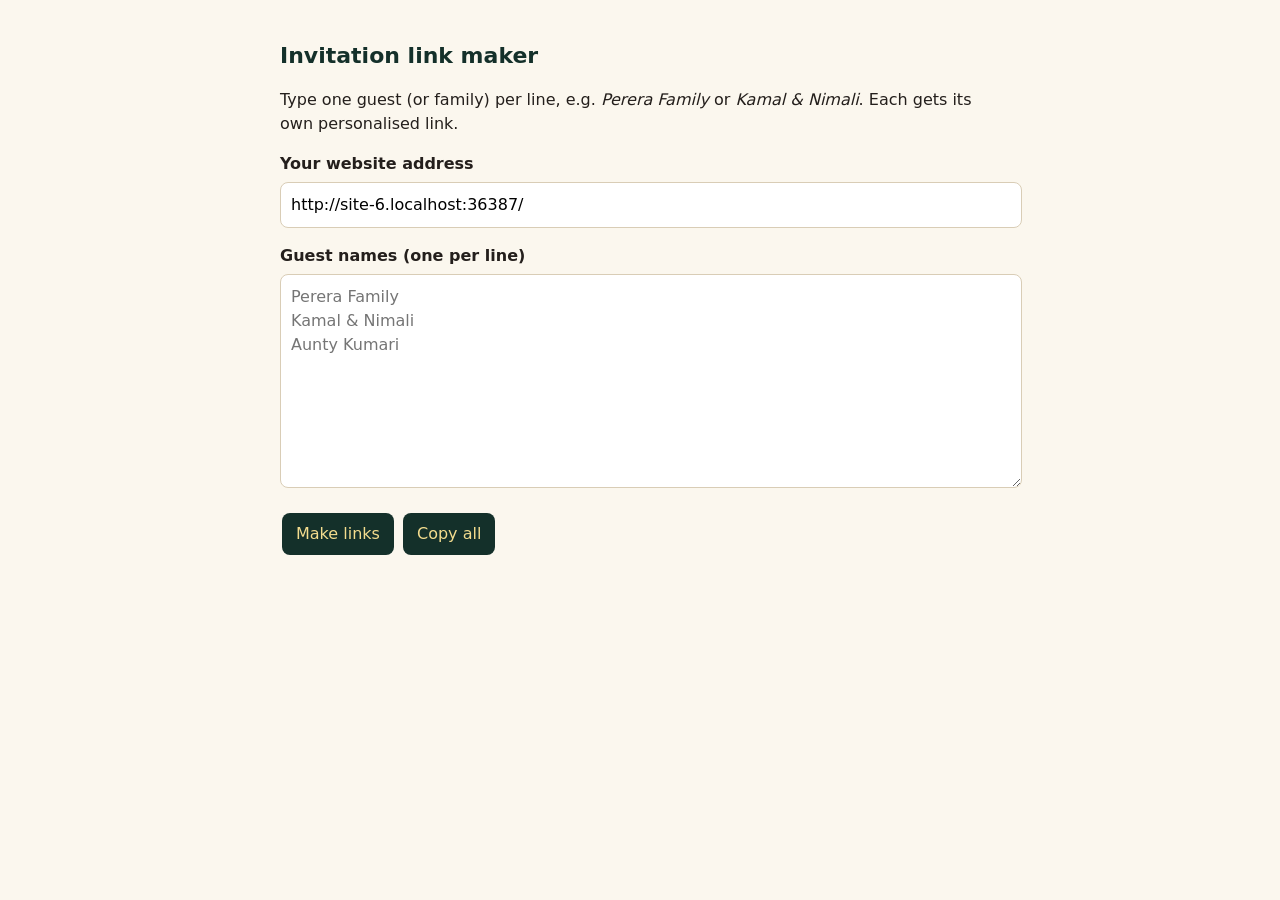
==== links.html @ 7f666842 "Add digital wedding invitation site with RSVP to Google Sheets Animated single-page invitation (EN/S" ====
<!DOCTYPE html>
<html lang="en"><head>
<meta charset="utf-8"><meta name="viewport" content="width=device-width,initial-scale=1">
<meta name="robots" content="noindex,nofollow">
<title>Invitation link maker</title>
<style>
body{font:16px/1.5 system-ui,sans-serif;background:#fbf7ee;color:#241f1c;max-width:720px;margin:0 auto;padding:24px}
h1{font-size:22px;color:#14302a}label{display:block;margin:16px 0 6px;font-weight:600}
input,textarea{width:100%;padding:10px;font:inherit;border:1px solid #d9cdb6;border-radius:8px}
button,a.b{display:inline-block;background:#14302a;color:#f3dc8e;border:0;border-radius:8px;padding:9px 14px;font:inherit;cursor:pointer;text-decoration:none;margin:2px}
a.b.wa{background:#1f8a4c;color:#fff}
.row{border-bottom:1px solid #e5dcc8;padding:10px 0}.row b{display:block}.row small{word-break:break-all;color:#6d625a;display:block;margin:2px 0 6px}
</style></head><body>
<h1>Invitation link maker</h1>
<p>Type one guest (or family) per line, e.g. <i>Perera Family</i> or <i>Kamal &amp; Nimali</i>. Each gets its own personalised link.</p>
<label for="base">Your website address</label>
<input id="base" placeholder="https://your-name.github.io/wedding/">
<label for="names">Guest names (one per line)</label>
<textarea id="names" rows="8" placeholder="Perera Family&#10;Kamal &amp; Nimali&#10;Aunty Kumari"></textarea>
<p><button id="go">Make links</button> <button id="copyAll">Copy all</button></p>
<div id="out"></div>
<script>
var base=document.getElementById('base'),names=document.getElementById('names'),out=document.getElementById('out');
base.value=location.href.replace(/links\.html.*$/,'');
function link(n){var b=base.value.trim();if(b&&!/[\/]$/.test(b))b+='/';return b+'?to='+encodeURIComponent(n)}
document.getElementById('go').onclick=function(){
  out.innerHTML='';
  names.value.split('\n').map(function(s){return s.trim()}).filter(Boolean).forEach(function(n){
    var u=link(n),d=document.createElement('div');d.className='row';
    var b=document.createElement('b');b.textContent=n;
    var s=document.createElement('small');s.textContent=u;
    var c=document.createElement('button');c.textContent='Copy';c.onclick=function(){navigator.clipboard.writeText(u);c.textContent='Copied ✓'};
    var w=document.createElement('a');w.className='b wa';w.target='_blank';w.rel='noopener';w.textContent='WhatsApp';
    w.href='https://wa.me/?text='+encodeURIComponent('You are warmly invited to the wedding of Rumesha & Charith 💛\n'+u);
    d.append(b,s,c,w);out.appendChild(d);
  });
};
document.getElementById('copyAll').onclick=function(){
  var t=names.value.split('\n').map(function(s){return s.trim()}).filter(Boolean).map(function(n){return n+'\t'+link(n)}).join('\n');
  navigator.clipboard.writeText(t);this.textContent='Copied ✓';
};
</script></body></html>
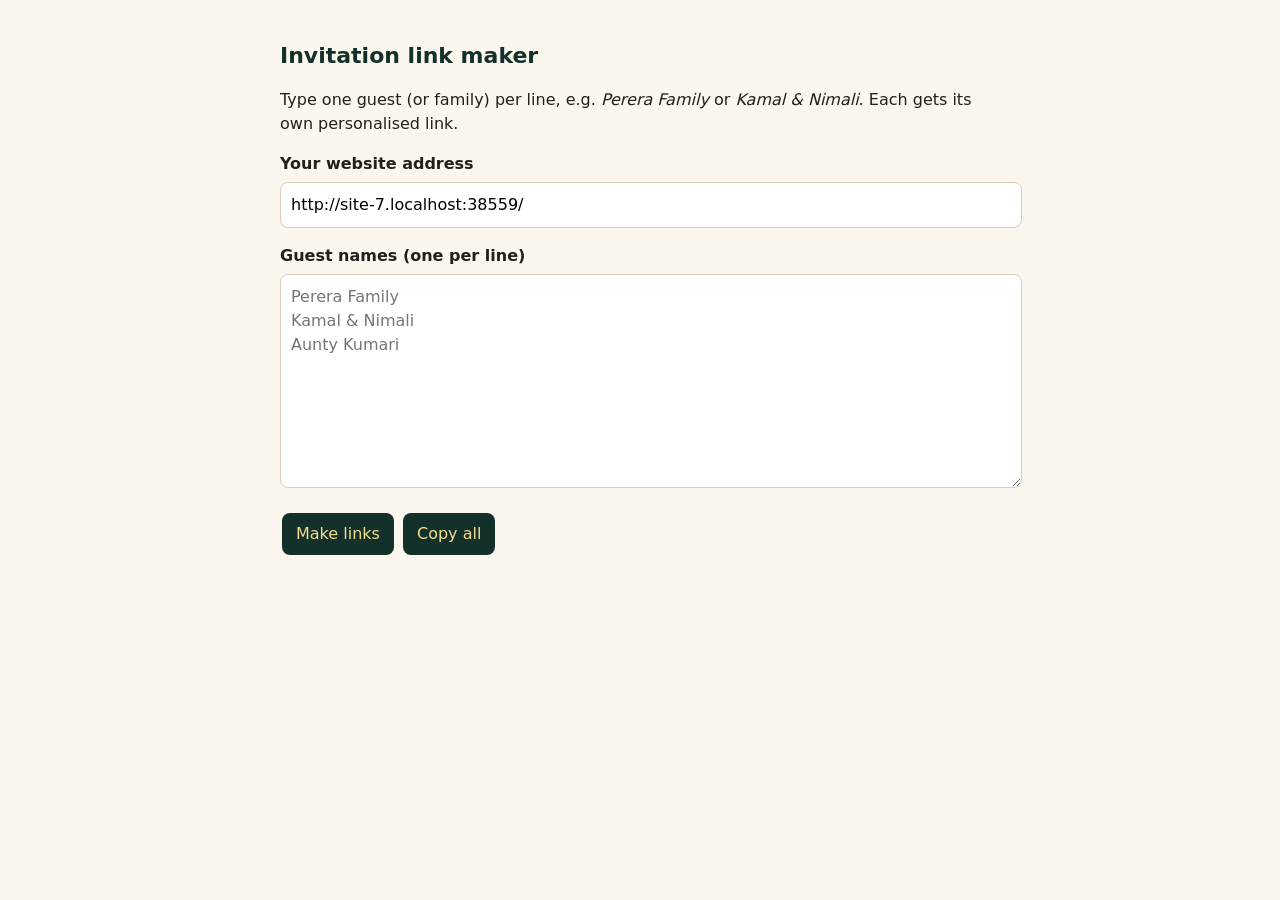
==== commit ef4861f3: "Update WhatsApp invite text, add Emperor's Court hall, wording tweaks - links.html: new WhatsApp inv" ====
--- a/links.html
+++ b/links.html
@@ -20,6 +20,11 @@
 <p><button id="go">Make links</button> <button id="copyAll">Copy all</button></p>
 <div id="out"></div>
 <script>
+var MSG=[
+"❤️ A beautiful journey, a lifetime of love, and a special day we'd love to share with you!",
+"With immense joy, we warmly invite you to celebrate the wedding of Rumesha & Charith. 💍",
+"Your presence and blessings would make our special day even more memorable.",
+"We can't wait to celebrate this beautiful moment with you! ✨"].join('\n');
 var base=document.getElementById('base'),names=document.getElementById('names'),out=document.getElementById('out');
 base.value=location.href.replace(/links\.html.*$/,'');
 function link(n){var b=base.value.trim();if(b&&!/[\/]$/.test(b))b+='/';return b+'?to='+encodeURIComponent(n)}
@@ -31,7 +36,7 @@
     var s=document.createElement('small');s.textContent=u;
     var c=document.createElement('button');c.textContent='Copy';c.onclick=function(){navigator.clipboard.writeText(u);c.textContent='Copied ✓'};
     var w=document.createElement('a');w.className='b wa';w.target='_blank';w.rel='noopener';w.textContent='WhatsApp';
-    w.href='https://wa.me/?text='+encodeURIComponent('You are warmly invited to the wedding of Rumesha & Charith 💛\n'+u);
+    w.href='https://wa.me/?text='+encodeURIComponent(MSG+'\n\n'+u);
     d.append(b,s,c,w);out.appendChild(d);
   });
 };
